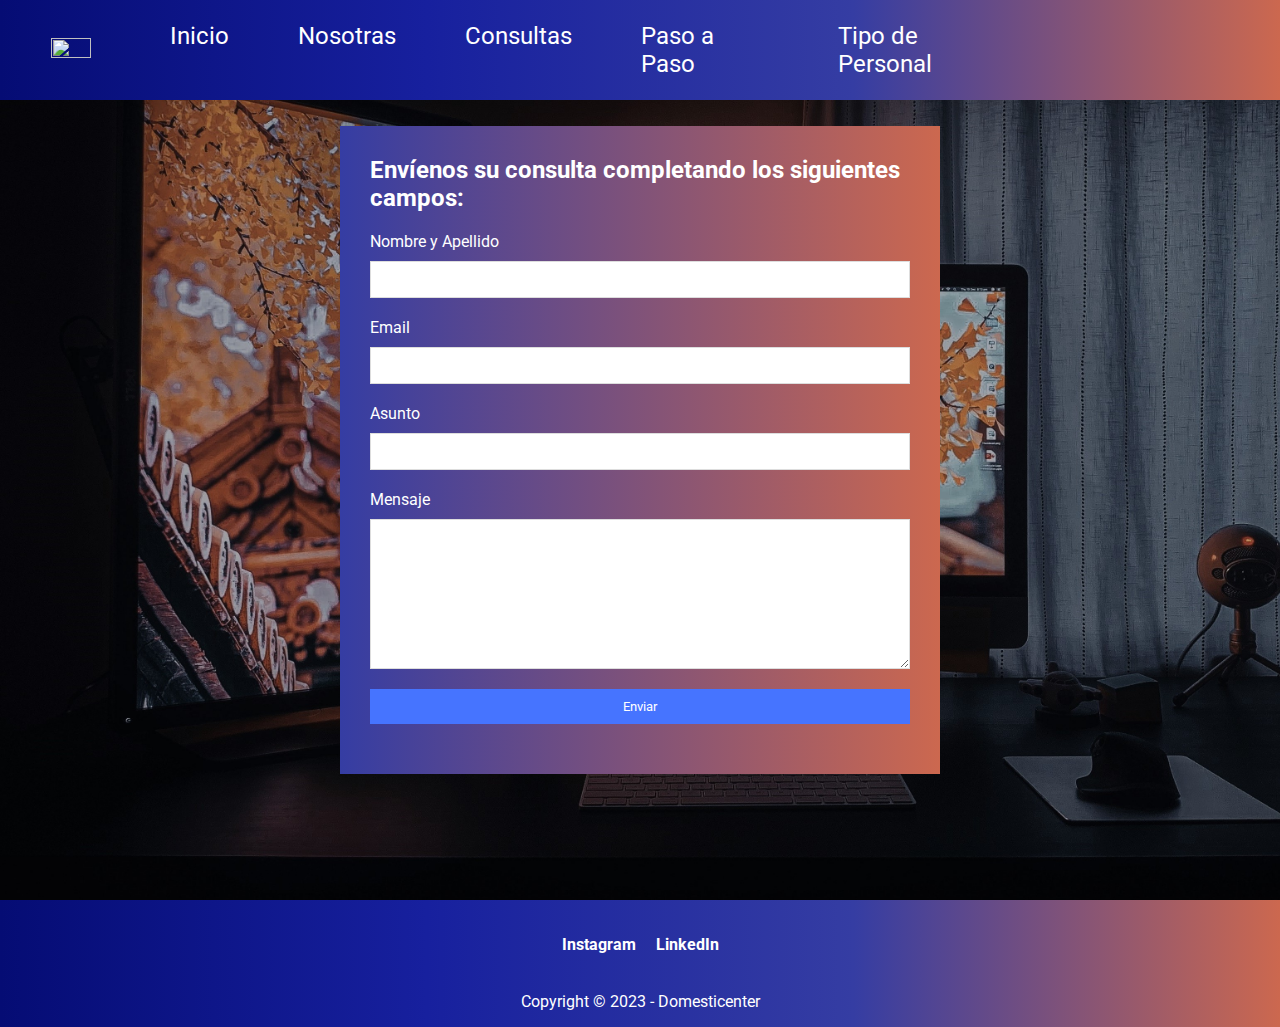
==== consultas.html @ 930b5c0b "1st commit via file upload" ====
<!DOCTYPE html>
<html lang="en">

<head>
    <meta charset="UTF-8" />
    <meta name="viewport" content="width=device-width, initial-scale=1.0" />
    <link rel="stylesheet" href="consultas.css" />
    <link rel="preconnect" href="https://fonts.googleapis.com">
    <link rel="preconnect" href="https://fonts.gstatic.com" crossorigin>
    <link href="https://fonts.googleapis.com/css2?family=Mulish:wght@200;300&family=Roboto:wght@300&display=swap"
        rel="stylesheet">
    <title>Domesticenter</title>
</head>

<body>
    <header>
        <nav>
            <div class="logo">
                <a href="https://www.domesticenter.com/"><img src="/static/favicon.ico"></img></a>
            </div>
            <div class="nav-right">
                <div class="hamburger">
                    <span></span>
                    <span></span>
                    <span></span>
                </div>
                <div class="titulos">
                    <ul>
                        <li><a href="index.html" class="header-inicio">Inicio</a></li>
                        <li><a href="nosotras.html" class="contacto-inicio">Nosotras</a></li>
                        <li><a href="consultas.html" class="acercade-inicio">Consultas</a></li>
                        <li><a href=" trabajamos.html" class="noticias-inicio">Paso a Paso</a></li>
                        <li><a href="personal.html" class="noticias-inicio">Tipo de Personal</a></li>

                    </ul>
                </div>
            </div>
        </nav>
    </header>
    <div class="main2">

        <section class="contact-form">
            <h2>Envíenos su consulta completando los siguientes campos:</h2>
            <form action="https://yourformprovider.com/submit" method="POST">
                <label for="name">Nombre y Apellido</label>
                <input type="text" name="name" required>
                <label for="email">Email</label>
                <input type="email" name="email" required>
                <label for="subject">Asunto</label>
                <input type="text" name="subject" required>
                <label for="message">Mensaje</label>
                <textarea name="message" required></textarea>
                <input type="submit" value="Enviar">
            </form>
        </section>

    </div>
    <footer>
        <br>
        <a target="_blank" href="https://www.instagram.com/domesticenter"><b>Instagram</b></a> <a target="_blank"
            href="https://www.linkedin.com/company/domesticenter-servicio-dom%C3%A9stico/"><b>LinkedIn</b></a>
        <br>
        <br>
        <br>
        <p>Copyright © 2023 - Domesticenter</p>

    </footer>
    <script src="index.js"></script>

</body>

</html>
---- consultas.css ----
/* Global styles */
    * {
        margin: 0;
        padding: 0;
        box-sizing: border-box;
        font-family: 'Mulish', sans-serif;
        font-family: 'Roboto', sans-serif;
      }
      
      html,
      body {
        height: 100%;
      }
      
      /* Header styles */
      
      header {
        position: fixed;
        top: 0;
        left: 0;
        width: 100%;
        height: 100px;
        background: linear-gradient(to right, rgb(5, 12, 116), rgb(23, 32, 158), rgb(53, 61, 163), rgb(204, 104, 79));
        color: #fff;
        display: flex;
        justify-content: space-between;
        align-items: center;
      }
      
      header nav {
        display: flex;
        align-items: center;
      }
      
      header .logo img{
        width: 3.1vw;
        height: 25%;
        margin: 0 auto;
        margin-left: 4vw;
        margin-right: 4vw;
      }
      
      header .nav-right {
        display: flex;
        align-items: center;
        margin-left: 28px;
        margin-right: 201px;
      }
    
    
      
      header .nav-right ul {
        list-style-type: none;
        display: flex;
        justify-content: space-between;
      }
      
      header .nav-right li {
        margin-right: 69px;
      }
      
      header .nav-right a {
        position: relative;
        color: #ffffff;
        text-decoration: none;
        transition: 0.2s;
        font-size: 150%;
      }
      
      header .nav-right a:after {
        position: absolute;
        content: "";
        top: 87%;
        left: 0;
        width: 100%;
        height: 1px;
        background: #ffffff;
        transform: scaleX(0);
        transform-origin: right;
        transition: transform 0.2s;
      }
      
      header .nav-right a:hover {
        color: #ffffff;
      }
      
      header .nav-right a:hover:after {
        transform: scaleX(1);
        transform-origin: left;
      }


      .main2 {
        display: flex;
        flex-direction: column;
        justify-content: space-between;
        height: 100%;
        background-image: url(static/newback4.jpg);
        background-size: cover;
      }
      
      
      .contact-form {
        margin: auto auto auto auto;
        max-width: 600px;
        padding: 30px;
        
        background: linear-gradient(to right,  rgb(53, 61, 163), rgb(204, 104, 79));
      }
      
      .contact-form h2 {
        margin-bottom: 20px;
        color: white;
      }
      
      .contact-form label {
        display: block;
        margin-bottom: 10px;
        color: white;
      }
      
      .contact-form input,
      .contact-form textarea {
        display: block;
        width: 100%;
        padding: 10px;
        margin-bottom: 20px;
        border: 1px solid #ddd;
        
      }
      
      .contact-form textarea {
        height: 150px;
      }
      
      .contact-form input[type="submit"] {
        background-color: #4674ff;
        color: #fff;
        border: none;
        padding: 10px 20px;
        cursor: pointer;
      }
      
      .contact-form input[type="submit"]:hover {
        background-color: #3e8e41;
      }
      











      /* Footer styles */
  
  footer {
    background: linear-gradient(to right, rgb(5, 12, 116), rgb(23, 32, 158), rgb(53, 61, 163), rgb(204, 104, 79));
    color: #fff;
    padding: 1rem;
    text-align: center;
    width: 100%;
  }
  
  footer a {
    color: #fff;
    text-decoration: none;
    margin: 0 0.5rem;
  }



  @media (max-width: 768px) {
    header ul li{
        display: none;
    }
    
    header .logo img{
        width: 10vw;
        height: 25%;
        margin: 0 auto;
        margin-left: 4vw;
        margin-right: 4vw;
    }
  .hamburger {
    display: block;
    position: fixed;
    top: 0;
    right: 0;
    margin-top: 5%;
    padding: 1rem;
    z-index: 9999;
    color: #fff;
  }
  
  .hamburger span {
    display: block;
    width: 30px;
    height: 3px;
    background-color: #ffffff;
    margin: 5px auto;
    transition: all 0.3s ease-in-out;
  }
  
  /* Rotate the first and the third span */
  .hamburger span:first-child {
    transform-origin: top left;
  }
  
  .hamburger span:nth-child(2) {
    opacity: 1;
  }
  
  .hamburger span:last-child {
    transform-origin: bottom left;
  }
  
  /* Show the list when the hamburger menu is clicked */
  .hamburger.open span:first-child {
    transform: rotate(45deg) translate(7px, -7px);
  }
  
  .hamburger.open span:nth-child(2) {
    opacity: 0;
  }
  
  .hamburger.open span:last-child {
    transform: rotate(-45deg) translate(7px, 7px);
    transform-origin: bottom left;
  }
  /*
  header .nav-right {
    display: none;
  }
  */
  header .nav-right.open {
    display: flex;
    flex-direction: column;
    align-items: center;
    justify-content: center;
    position: fixed;
    margin-left: 0px;
    top: 0;
    left: 0;
    width: 101%;
    height: 101%;
    background: linear-gradient(to right, rgb(5, 12, 116), rgb(23, 32, 158), rgb(53, 61, 163), rgb(204, 104, 79));
    z-index: 10000;
  }
  
  header .nav-right.open ul {
    width: 100%;
    list-style-type: none;
    display: flex;
    flex-direction: column;
    align-items: center;
    justify-content: center;
    text-align: center;
    margin-top: 4rem;
  }

  header .nav-right.open .titulos {
    padding-left: 15%;
  }
  
  header .nav-right.open li {
    display: block;
    margin-bottom: 2rem;
  }
  
  header .nav-right.open a {
    font-size: 2rem;
  }





}
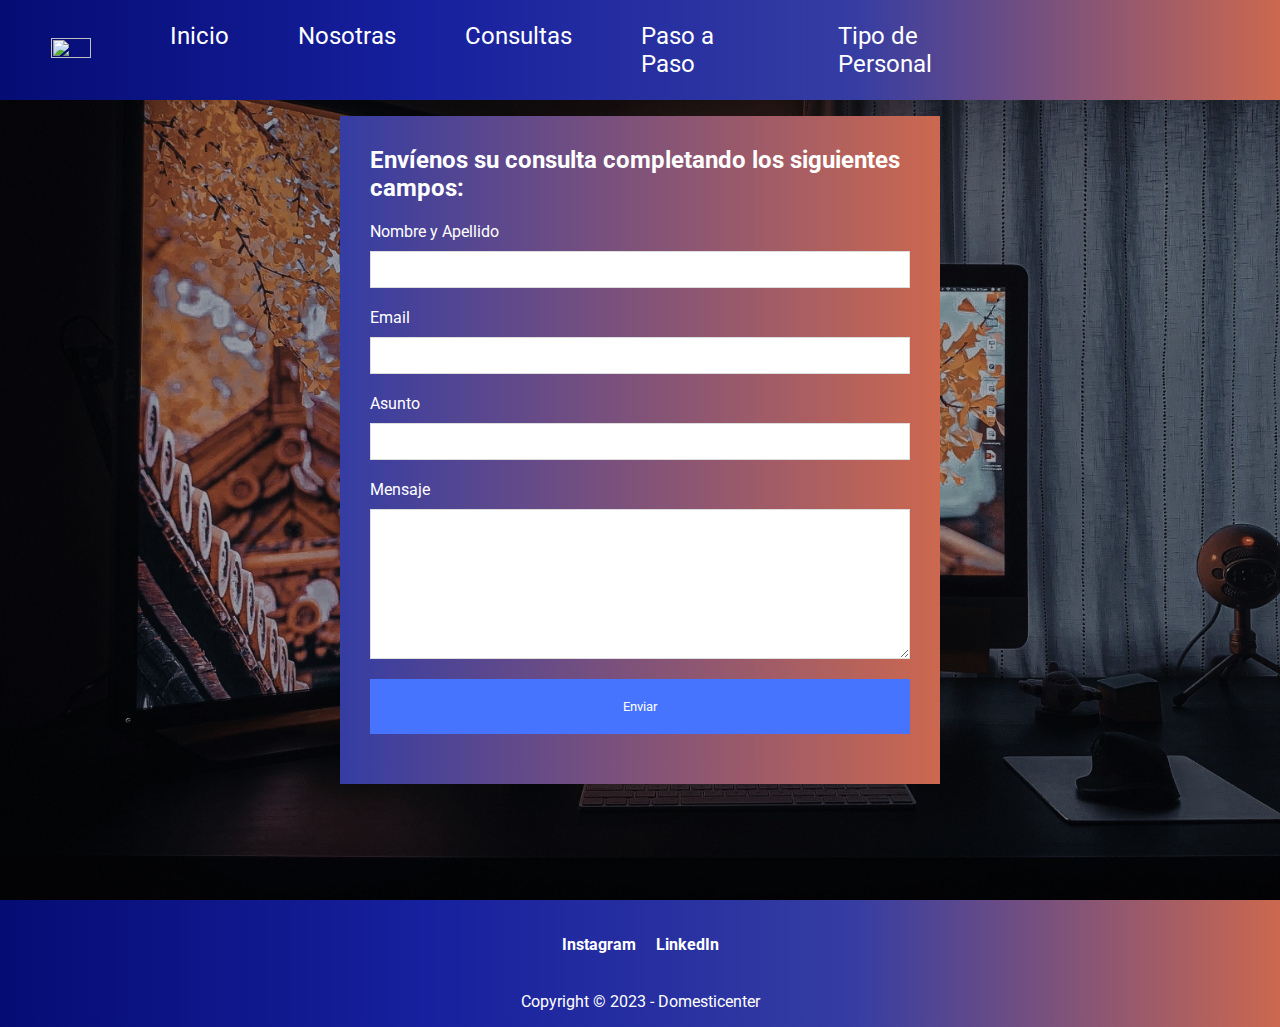
==== commit 497bb512: "Added form service and button to clients google form" ====
--- a/consultas.html
+++ b/consultas.html
@@ -41,7 +41,7 @@
 
         <section class="contact-form">
             <h2>Envíenos su consulta completando los siguientes campos:</h2>
-            <form action="https://yourformprovider.com/submit" method="POST">
+            <form action="https://formspree.io/f/mnqybnnd" method="POST">
                 <label for="name">Nombre y Apellido</label>
                 <input type="text" name="name" required>
                 <label for="email">Email</label>
--- a/consultas.css
+++ b/consultas.css
@@ -137,7 +137,7 @@
         background-color: #4674ff;
         color: #fff;
         border: none;
-        padding: 10px 20px;
+        padding: 20px 20px;
         cursor: pointer;
       }
       
@@ -174,7 +174,7 @@
 
 
 
-  @media (max-width: 768px) {
+  @media (min-height:670px) and (max-width: 768px) {
     header ul li{
         display: none;
     }
@@ -275,9 +275,138 @@
   header .nav-right.open a {
     font-size: 2rem;
   }
-
-
-
-
+  .contact-form{
+    padding-top: 120px;
+  }
+  .contact-form input[type="submit"] {
+    
+    padding: 30px 20px;
+    padding-top: 30px;
+    padding-bottom: 30px;
+  }
+
+  footer{
+    padding-top: 70px;
+  }
+
+}
+
+
+@media (max-height:670px) and (max-width: 768px){
+  header ul li{
+    display: none;
+}
+
+header .logo img{
+    width: 10vw;
+    height: 25%;
+    margin: 0 auto;
+    margin-left: 4vw;
+    margin-right: 4vw;
+}
+.hamburger {
+display: block;
+position: fixed;
+top: 0;
+right: 0;
+margin-top: 5%;
+padding: 1rem;
+z-index: 9999;
+color: #fff;
+}
+
+.hamburger span {
+display: block;
+width: 30px;
+height: 3px;
+background-color: #ffffff;
+margin: 5px auto;
+transition: all 0.3s ease-in-out;
+}
+
+/* Rotate the first and the third span */
+.hamburger span:first-child {
+transform-origin: top left;
+}
+
+.hamburger span:nth-child(2) {
+opacity: 1;
+}
+
+.hamburger span:last-child {
+transform-origin: bottom left;
+}
+
+/* Show the list when the hamburger menu is clicked */
+.hamburger.open span:first-child {
+transform: rotate(45deg) translate(7px, -7px);
+}
+
+.hamburger.open span:nth-child(2) {
+opacity: 0;
+}
+
+.hamburger.open span:last-child {
+transform: rotate(-45deg) translate(7px, 7px);
+transform-origin: bottom left;
+}
+/*
+header .nav-right {
+display: none;
+}
+*/
+header .nav-right.open {
+display: flex;
+flex-direction: column;
+align-items: center;
+justify-content: center;
+position: fixed;
+margin-left: 0px;
+top: 0;
+left: 0;
+width: 101%;
+height: 101%;
+background: linear-gradient(to right, rgb(5, 12, 116), rgb(23, 32, 158), rgb(53, 61, 163), rgb(204, 104, 79));
+z-index: 10000;
+}
+
+header .nav-right.open ul {
+width: 100%;
+list-style-type: none;
+display: flex;
+flex-direction: column;
+align-items: center;
+justify-content: center;
+text-align: center;
+margin-top: 4rem;
+}
+
+header .nav-right.open .titulos {
+padding-left: 15%;
+}
+
+header .nav-right.open li {
+display: block;
+margin-bottom: 2rem;
+}
+
+header .nav-right.open a {
+font-size: 2rem;
+}
+
+.main2{
+  margin-top: 70px;
+  height: 150%;
+}
+.contact-form{
+  padding-top: 100px;
+  padding-bottom: 60px;
+}
+.contact-form input[type="submit"] {
+    
+  padding: 30px 20px;
+  padding-top: 30px;
+  padding-bottom: 30px;
+}
 
 }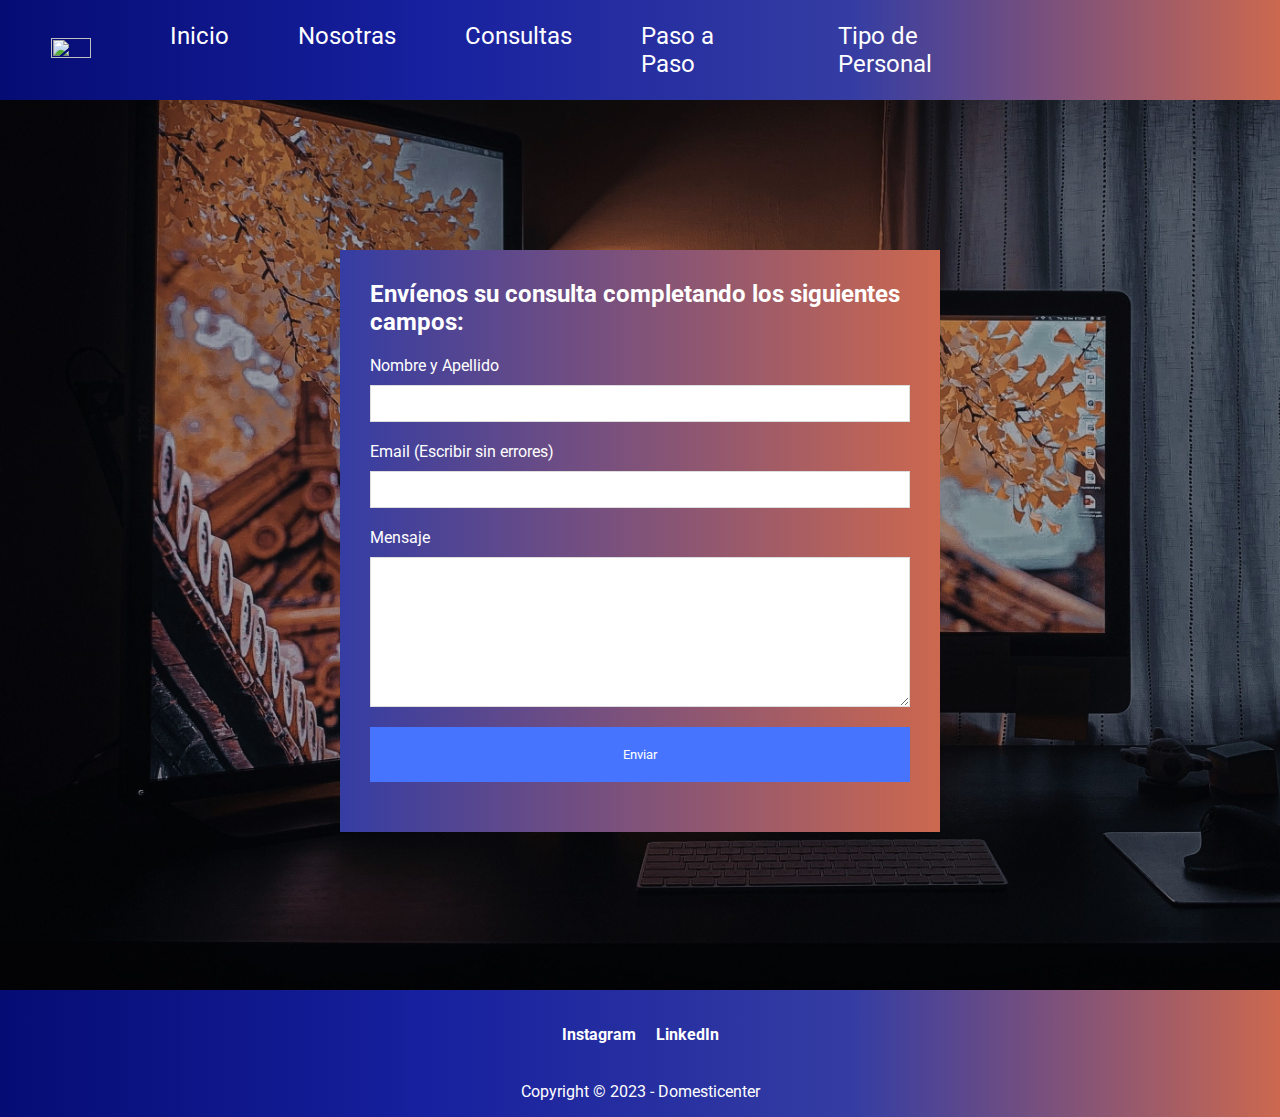
==== commit d704f0bb: "Fixed contact form" ====
--- a/consultas.html
+++ b/consultas.html
@@ -2,13 +2,49 @@
 <html lang="en">
 
 <head>
-    <meta charset="UTF-8" />
-    <meta name="viewport" content="width=device-width, initial-scale=1.0" />
+    <meta http-equiv="Content-Type" content="text/html; charset=utf-8">
+    <meta http-equiv="Content-Language" content="es">
+    <meta charset="UTF-8">
+    <meta name="viewport" content="width=device-width, initial-scale=1.0">
+    <meta name="Domesticenter">
+    <meta name="keywords"
+        content="Domesticenter,servicio domestico,domestisenter,servicio doméstico,domestico,empleada doméstica,hogar,domestica,cordoba,argentina,domesticenter,leandra mengo">
+    <meta name="description"
+        content="Domesticenter es una empresa de servicio doméstico que se encarga de unificar y simplificar el proceso de contratación de trabajadoras/es del hogar. Fundada en 2009, la empresa busca el bienestar total tanto para empleado como para empleador">
+    <meta property="og:locale" content="es_AR">
+    <meta property="og:type" content="website">
+    <meta property="og:title" content="Domesticenter">
+    <meta property="og:description"
+        content="Domesticenter es una empresa de servicio doméstico que se encarga de unificar y simplificar el proceso de contratación de trabajadoras/es del hogar.">
+    <meta property="og:site_name" content="Domesticenter">
+    <meta property="og:image" content="https://www.domesticenter.com/static/Domesticenter_Tarjeta.jpg">
+    <meta itemprop="name" content="Domesticenter">
+    <meta itemprop="image" content="https://www.domesticenter.com/static/Domesticenter_Tarjeta.jpg">
+    <meta property="og:url" content="http://www.domesticenter.com">
+    <!--Favicon-->
+    <link rel="apple-touch-icon" sizes="57x57" href="/static/faviconfolder/apple-icon-57x57.png">
+    <link rel="apple-touch-icon" sizes="60x60" href="/static/faviconfolder/apple-icon-60x60.png">
+    <link rel="apple-touch-icon" sizes="72x72" href="/static/faviconfolder/apple-icon-72x72.png">
+    <link rel="apple-touch-icon" sizes="76x76" href="/static/faviconfolder/apple-icon-76x76.png">
+    <link rel="apple-touch-icon" sizes="114x114" href="/static/faviconfolder/apple-icon-114x114.png">
+    <link rel="apple-touch-icon" sizes="120x120" href="/static/faviconfolder/apple-icon-120x120.png">
+    <link rel="apple-touch-icon" sizes="144x144" href="/static/faviconfolder/apple-icon-144x144.png">
+    <link rel="apple-touch-icon" sizes="152x152" href="/static/faviconfolder/apple-icon-152x152.png">
+    <link rel="apple-touch-icon" sizes="180x180" href="/static/faviconfolder/apple-icon-180x180.png">
+    <link rel="icon" type="image/png" sizes="192x192" href="/static/faviconfolder/android-icon-192x192.png">
+    <link rel="icon" type="image/png" sizes="32x32" href="/static/faviconfolder/favicon-32x32.png">
+    <link rel="icon" type="image/png" sizes="96x96" href="/static/faviconfolder/favicon-96x96.png">
+    <link rel="icon" type="image/png" sizes="16x16" href="/static/faviconfolder/favicon-16x16.png">
+    <link rel="manifest" href="/static/faviconfolder/manifest.json">
+    <meta name="msapplication-TileColor" content="#ffffff">
+    <meta name="msapplication-TileImage" content="/static/faviconfolder/ms-icon-144x144.png">
+    <meta name="theme-color" content="#ffffff">
     <link rel="stylesheet" href="consultas.css" />
     <link rel="preconnect" href="https://fonts.googleapis.com">
     <link rel="preconnect" href="https://fonts.gstatic.com" crossorigin>
     <link href="https://fonts.googleapis.com/css2?family=Mulish:wght@200;300&family=Roboto:wght@300&display=swap"
         rel="stylesheet">
+    <link rel="icon" href="static/favicon.ico" type="image/x-icon">
     <title>Domesticenter</title>
 </head>
 
@@ -44,10 +80,8 @@
             <form action="https://formspree.io/f/mnqybnnd" method="POST">
                 <label for="name">Nombre y Apellido</label>
                 <input type="text" name="name" required>
-                <label for="email">Email</label>
+                <label for="email">Email (Escribir sin errores)</label>
                 <input type="email" name="email" required>
-                <label for="subject">Asunto</label>
-                <input type="text" name="subject" required>
                 <label for="message">Mensaje</label>
                 <textarea name="message" required></textarea>
                 <input type="submit" value="Enviar">
--- a/consultas.css
+++ b/consultas.css
@@ -94,14 +94,14 @@
         display: flex;
         flex-direction: column;
         justify-content: space-between;
-        height: 100%;
+        height: 110%;
         background-image: url(static/newback4.jpg);
         background-size: cover;
       }
       
       
       .contact-form {
-        margin: auto auto auto auto;
+        margin: 250px auto auto auto;
         max-width: 600px;
         padding: 30px;
         
@@ -174,7 +174,7 @@
 
 
 
-  @media (min-height:670px) and (max-width: 768px) {
+  @media screen and (min-height:670px) and (max-width: 768px) {
     header ul li{
         display: none;
     }
@@ -275,8 +275,12 @@
   header .nav-right.open a {
     font-size: 2rem;
   }
+  .main2{
+    height: 1300px;
+  }
   .contact-form{
     padding-top: 120px;
+    margin-top: 200px;
   }
   .contact-form input[type="submit"] {
     
@@ -292,7 +296,7 @@
 }
 
 
-@media (max-height:670px) and (max-width: 768px){
+@media screen and (max-height:670px) and (max-width: 768px){
   header ul li{
     display: none;
 }
@@ -396,11 +400,12 @@
 
 .main2{
   margin-top: 70px;
-  height: 150%;
+  height: 1200px;
 }
 .contact-form{
   padding-top: 100px;
   padding-bottom: 60px;
+  margin-top: 100px;
 }
 .contact-form input[type="submit"] {
     
